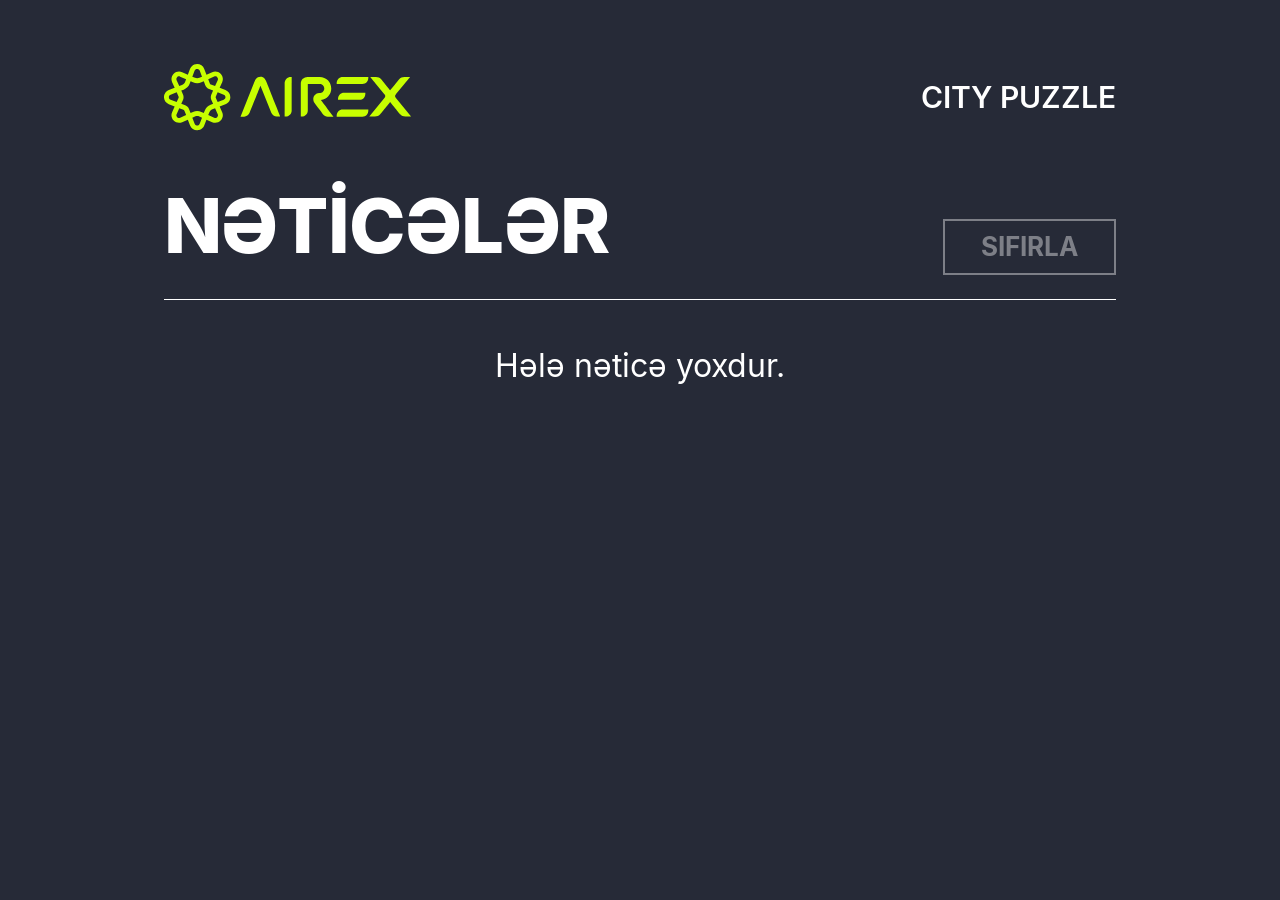
==== result/index.html @ 3701ca05 "City Puzzle: game screens, puzzle logic and /result page - 4 screens (rules, start, game, result) sc" ====
<!doctype html>
<html lang="az">
<head>
  <meta charset="utf-8">
  <meta name="viewport" content="width=device-width, initial-scale=1, maximum-scale=1, user-scalable=no">
  <title>AIREX — City Puzzle · Nəticələr</title>
  <link rel="icon" href="data:,">

  <link rel="stylesheet" href="../vendor/modern-normalize.css">
  <link rel="stylesheet" href="../css/reset.css">
  <link rel="stylesheet" href="../css/fonts.css">
  <link rel="stylesheet" href="../css/tokens.css">
  <link rel="stylesheet" href="../css/results.css">

  <script type="module" src="../js/results/main.js"></script>
</head>
<body>
  <div class="cp-results" data-results-root>

    <header class="cp-results__header">
      <span class="cp-results__logo" data-svg="logo" role="img" aria-label="AIREX"></span>
      <span class="cp-results__brand">CITY PUZZLE</span>
    </header>

    <div class="cp-results__top">
      <div>
        <h1 class="cp-results__title">NƏTİCƏLƏR</h1>
        <p class="cp-results__summary" data-summary></p>
      </div>
      <button class="cp-results__reset" type="button" data-action="ask-reset">SIFIRLA</button>
    </div>

    <table class="cp-table">
      <thead>
        <tr>
          <th scope="col">#</th>
          <th scope="col">SAAT</th>
          <th scope="col">VAXT</th>
        </tr>
      </thead>
      <!-- ResultsPage hər saat üçün bir <tbody> yaradır -->
    </table>

    <p class="cp-results__empty" data-empty>Hələ nəticə yoxdur.</p>

    <dialog class="cp-dialog" data-reset-dialog aria-labelledby="cp-reset-title">
      <h2 class="cp-dialog__title" id="cp-reset-title">Bütün nəticələr silinsin?</h2>
      <p class="cp-dialog__text">Cədvəldəki bütün oyunlar və “ən yaxşı vaxt” sıfırlanacaq. Bu əməliyyatı geri qaytarmaq olmur.</p>
      <div class="cp-dialog__actions">
        <button class="cp-dialog__button" type="button" data-action="cancel-reset">İMTİNA ET</button>
        <button class="cp-dialog__button cp-dialog__button--confirm" type="button" data-action="confirm-reset">TƏSDİQLƏ</button>
      </div>
    </dialog>

  </div>
</body>
</html>
---- css/fonts.css ----
/* Inter 4.1 — lokal fayllar (assets/fonts). Lisenziya: SIL OFL 1.1 */
@font-face { font-family: "Inter"; src: url("../assets/fonts/Inter-Regular.woff2") format("woff2");   font-weight: 400; font-style: normal; font-display: block; }
@font-face { font-family: "Inter"; src: url("../assets/fonts/Inter-Medium.woff2") format("woff2");    font-weight: 500; font-style: normal; font-display: block; }
@font-face { font-family: "Inter"; src: url("../assets/fonts/Inter-SemiBold.woff2") format("woff2");  font-weight: 600; font-style: normal; font-display: block; }
@font-face { font-family: "Inter"; src: url("../assets/fonts/Inter-Bold.woff2") format("woff2");      font-weight: 700; font-style: normal; font-display: block; }
@font-face { font-family: "Inter"; src: url("../assets/fonts/Inter-ExtraBold.woff2") format("woff2"); font-weight: 800; font-style: normal; font-display: block; }
---- css/tokens.css ----
/* Dizayn tokenləri: rənglər, şrift, --u ölçü vahidi (bölmə 3.1, 3.2, 4) */

:root {
  /* Təsdiqlənmiş rənglər */
  --c-accent:     #C7FF00; /* yaşıl: düymələr, seçim, vurğu, ən yaxşı vaxt */
  --c-bg:         #262A37; /* əsas fon */
  --c-text-muted: #C3C6C8; /* "CITY PUZZLE", "VAXT", "ƏN YAXŞI VAXT" etiketləri */
  --c-text:       #FFFFFF; /* ağ */
  --c-error:      #FB7232; /* yanlış seçim: kontur + ✕ dairəsi */

  /* Törəmə rənglər (yuxarıdakılardan) */
  --c-accent-ink:  var(--c-bg);           /* yaşıl düymə üzərindəki mətn */
  --c-stroke:      var(--c-text-muted);   /* puzzle sahəsi və hissələrin boz konturu */
  --c-divider:     rgb(195 198 200 / 0.2); /* muted rəngin 20%-i */

  /* Şrift */
  --font-base: "Inter", system-ui, -apple-system, "Segoe UI", Roboto, sans-serif;
}

.cp-app {
  /* 1 dizayn pikseli = konteynerə sığan ən kiçik nisbət.
     cq vahidləri istifadə yerində (nəsillərdə) .cp-app konteynerinə görə hesablanır. */
  --u: min(calc(100cqw / 1080), calc(100cqh / 1920));

  font-family: var(--font-base);
  color: var(--c-text);
}
---- css/results.css ----
/* Nəticələr səhifəsi (/result): adi scroll olunan səhifə, fon oyunla eyni, cədvəl xətləri və yazılar ağ */

body {
  overflow-y: auto;
}

.cp-results {
  max-width: 1080px;
  margin: 0 auto;
  padding: clamp(16px, 6vw, 64px);
  font-family: var(--font-base);
  color: var(--c-text);
  -webkit-user-select: none;
  user-select: none;
  touch-action: manipulation;
}

/* ---------- Header ---------- */

.cp-results__header {
  display: flex;
  align-items: center;
  justify-content: space-between;
  gap: 16px;
}

.cp-results__logo {
  width: clamp(124px, 23vw, 248px);
  aspect-ratio: 248 / 67;
  color: var(--c-accent);
}

.cp-results__logo > svg {
  width: 100%;
  height: 100%;
}

.cp-results__brand {
  font-size: clamp(14px, 2.8vw, 30px);
  font-weight: 600;
  color: var(--c-text);
}

/* ---------- Başlıq + sıfırla ---------- */

.cp-results__top {
  display: flex;
  flex-wrap: wrap;
  align-items: flex-end;
  justify-content: space-between;
  gap: 16px 24px;
  margin-top: clamp(24px, 5vw, 56px);
  padding-bottom: clamp(16px, 2.5vw, 24px);
  border-bottom: 1px solid var(--c-text);
}

.cp-results__title {
  font-size: clamp(32px, 7vw, 76px);
  font-weight: 800;
  line-height: 1;
  letter-spacing: -0.01em;
}

.cp-results__summary {
  margin-top: 12px;
  font-size: clamp(16px, 2.6vw, 28px);
  font-variant-numeric: tabular-nums;
}

.cp-results__reset {
  min-height: 56px;
  padding: 0 clamp(20px, 3vw, 36px);
  border: 2px solid var(--c-text);
  border-radius: 0;
  background: transparent;
  color: var(--c-text);
  font-size: clamp(16px, 2.4vw, 26px);
  font-weight: 700;
}

.cp-results__reset:disabled {
  opacity: 0.4;
  cursor: default;
}

/* ---------- Cədvəl ---------- */

.cp-table {
  width: 100%;
  margin-top: clamp(16px, 3vw, 32px);
  border-collapse: collapse;
  font-size: clamp(16px, 2.6vw, 28px);
  font-variant-numeric: tabular-nums;
}

.cp-table th,
.cp-table td {
  padding: clamp(10px, 1.6vw, 18px) clamp(10px, 2vw, 24px);
  border: 1px solid var(--c-text);
  color: var(--c-text);
  text-align: left;
}

.cp-table thead th {
  font-weight: 700;
}

.cp-table th:first-child,
.cp-table td:first-child {
  width: 1%;
  white-space: nowrap;
}

.cp-table td:last-child,
.cp-table thead th:last-child {
  text-align: right;
}

/* Saat başlığı: "27.10.2026 · 14:00–15:00" + "3 oyun · ən yaxşı 00:31" */
.cp-table__group th {
  font-weight: 700;
}

.cp-table__group-meta {
  float: right;
  font-weight: 400;
}

.cp-table:not(.has-rows) {
  display: none;
}

.cp-results__empty {
  margin-top: 48px;
  font-size: clamp(18px, 3vw, 32px);
  text-align: center;
}

.cp-results__empty[hidden] {
  display: none;
}

/* ---------- Təsdiq popup-ı ---------- */

.cp-dialog {
  width: min(560px, calc(100vw - 32px));
  padding: clamp(24px, 4vw, 40px);
  border: 1px solid var(--c-text);
  border-radius: 0;
  background: var(--c-bg);
  color: var(--c-text);
  font-family: var(--font-base);
}

.cp-dialog::backdrop {
  background: color-mix(in srgb, var(--c-bg) 85%, transparent);
}

.cp-dialog__title {
  font-size: clamp(22px, 3.4vw, 36px);
  font-weight: 800;
  line-height: 1.15;
}

.cp-dialog__text {
  margin-top: 16px;
  font-size: clamp(15px, 2.2vw, 22px);
  line-height: 1.4;
}

.cp-dialog__actions {
  display: grid;
  grid-template-columns: 1fr 1fr;
  gap: 16px;
  margin-top: clamp(24px, 4vw, 40px);
}

.cp-dialog__button {
  min-height: 64px;
  border: 2px solid var(--c-text);
  border-radius: 0;
  background: transparent;
  color: var(--c-text);
  font-size: clamp(16px, 2.4vw, 24px);
  font-weight: 700;
}

.cp-dialog__button--confirm {
  border-color: var(--c-accent);
  background: var(--c-accent);
  color: var(--c-accent-ink);
}
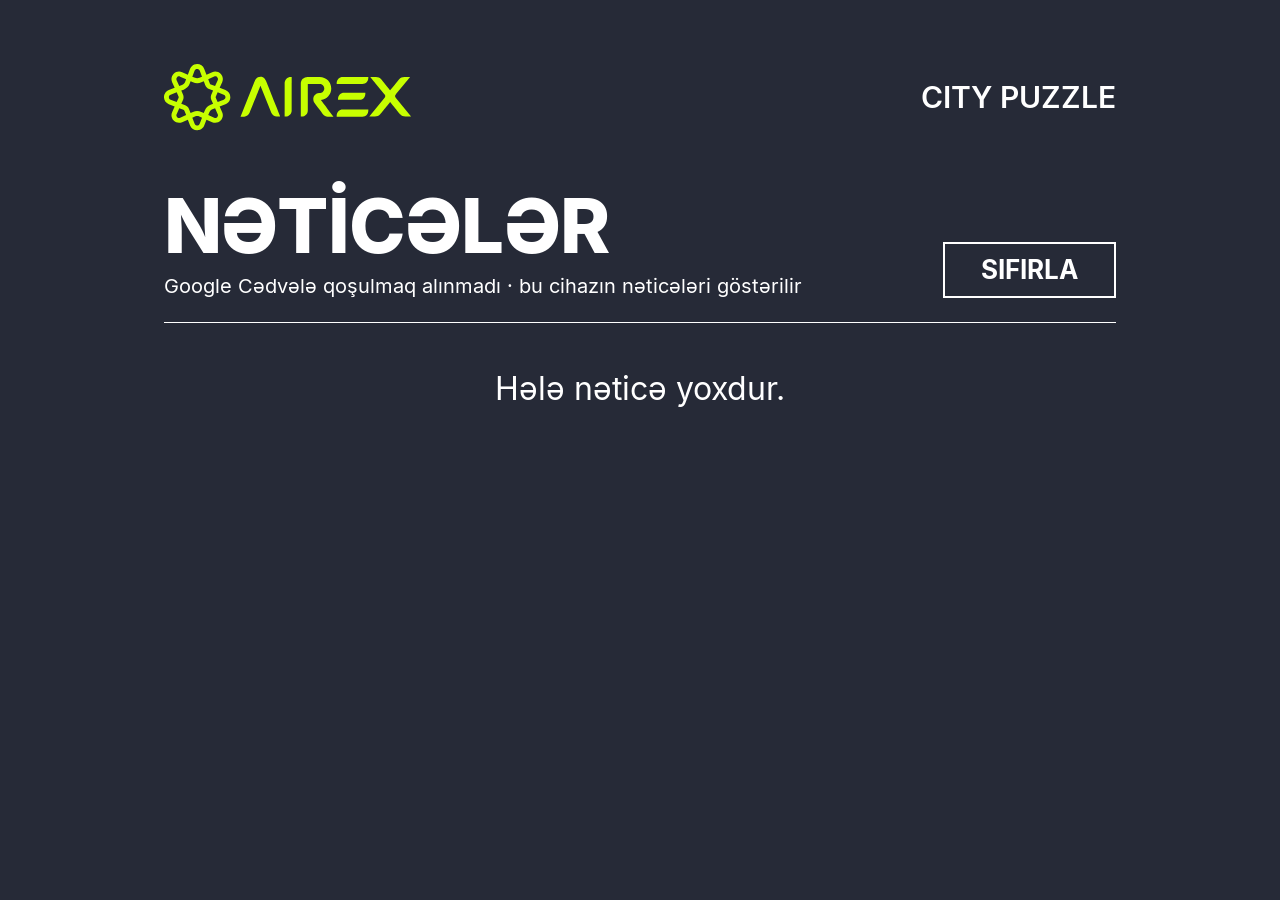
==== commit ad4be920: "Full-container layout; /result reads Google Sheets; latest game second - Stage fills the container (" ====
--- a/result/index.html
+++ b/result/index.html
@@ -26,6 +26,7 @@
       <div>
         <h1 class="cp-results__title">NƏTİCƏLƏR</h1>
         <p class="cp-results__summary" data-summary></p>
+        <p class="cp-results__source" data-source></p>
       </div>
       <button class="cp-results__reset" type="button" data-action="ask-reset">SIFIRLA</button>
     </div>
@@ -34,18 +35,19 @@
       <thead>
         <tr>
           <th scope="col">#</th>
-          <th scope="col">SAAT</th>
+          <th scope="col">TARİX - SAAT</th>
           <th scope="col">VAXT</th>
         </tr>
       </thead>
-      <!-- ResultsPage hər saat üçün bir <tbody> yaradır -->
+      <!-- ResultsPage <tbody>-ni yaradır: ən yaxşı nəticə birinci, sonra yenidən köhnəyə -->
     </table>
 
     <p class="cp-results__empty" data-empty>Hələ nəticə yoxdur.</p>
 
     <dialog class="cp-dialog" data-reset-dialog aria-labelledby="cp-reset-title">
       <h2 class="cp-dialog__title" id="cp-reset-title">Bütün nəticələr silinsin?</h2>
-      <p class="cp-dialog__text">Cədvəldəki bütün oyunlar və “ən yaxşı vaxt” sıfırlanacaq. Bu əməliyyatı geri qaytarmaq olmur.</p>
+      <p class="cp-dialog__text">Bu cihazdakı və Google Cədvəldəki bütün oyunlar, həmçinin “ən yaxşı vaxt” silinəcək. Bu əməliyyatı geri qaytarmaq olmur.</p>
+      <p class="cp-dialog__error" data-reset-error hidden>Google Cədvələ qoşulmaq alınmadı (internet?). Heç nə silinmədi.</p>
       <div class="cp-dialog__actions">
         <button class="cp-dialog__button" type="button" data-action="cancel-reset">İMTİNA ET</button>
         <button class="cp-dialog__button cp-dialog__button--confirm" type="button" data-action="confirm-reset">TƏSDİQLƏ</button>
--- a/css/results.css
+++ b/css/results.css
@@ -67,6 +67,11 @@
   font-variant-numeric: tabular-nums;
 }
 
+.cp-results__source {
+  margin-top: 6px;
+  font-size: clamp(13px, 1.8vw, 20px);
+}
+
 .cp-results__reset {
   min-height: 56px;
   padding: 0 clamp(20px, 3vw, 36px);
@@ -116,14 +121,10 @@
   text-align: right;
 }
 
-/* Saat başlığı: "27.10.2026 · 14:00–15:00" + "3 oyun · ən yaxşı 00:31" */
-.cp-table__group th {
-  font-weight: 700;
-}
-
-.cp-table__group-meta {
-  float: right;
-  font-weight: 400;
+/* Birinci sətir: ən yaxşı nəticə */
+.cp-table__best td {
+  color: var(--c-accent);
+  font-weight: 700;
 }
 
 .cp-table:not(.has-rows) {
@@ -168,6 +169,22 @@
   line-height: 1.4;
 }
 
+.cp-dialog__error {
+  margin-top: 16px;
+  font-size: clamp(15px, 2.2vw, 22px);
+  line-height: 1.4;
+  color: var(--c-error);
+}
+
+.cp-dialog__error[hidden] {
+  display: none;
+}
+
+.cp-dialog__button:disabled {
+  opacity: 0.5;
+  cursor: default;
+}
+
 .cp-dialog__actions {
   display: grid;
   grid-template-columns: 1fr 1fr;
